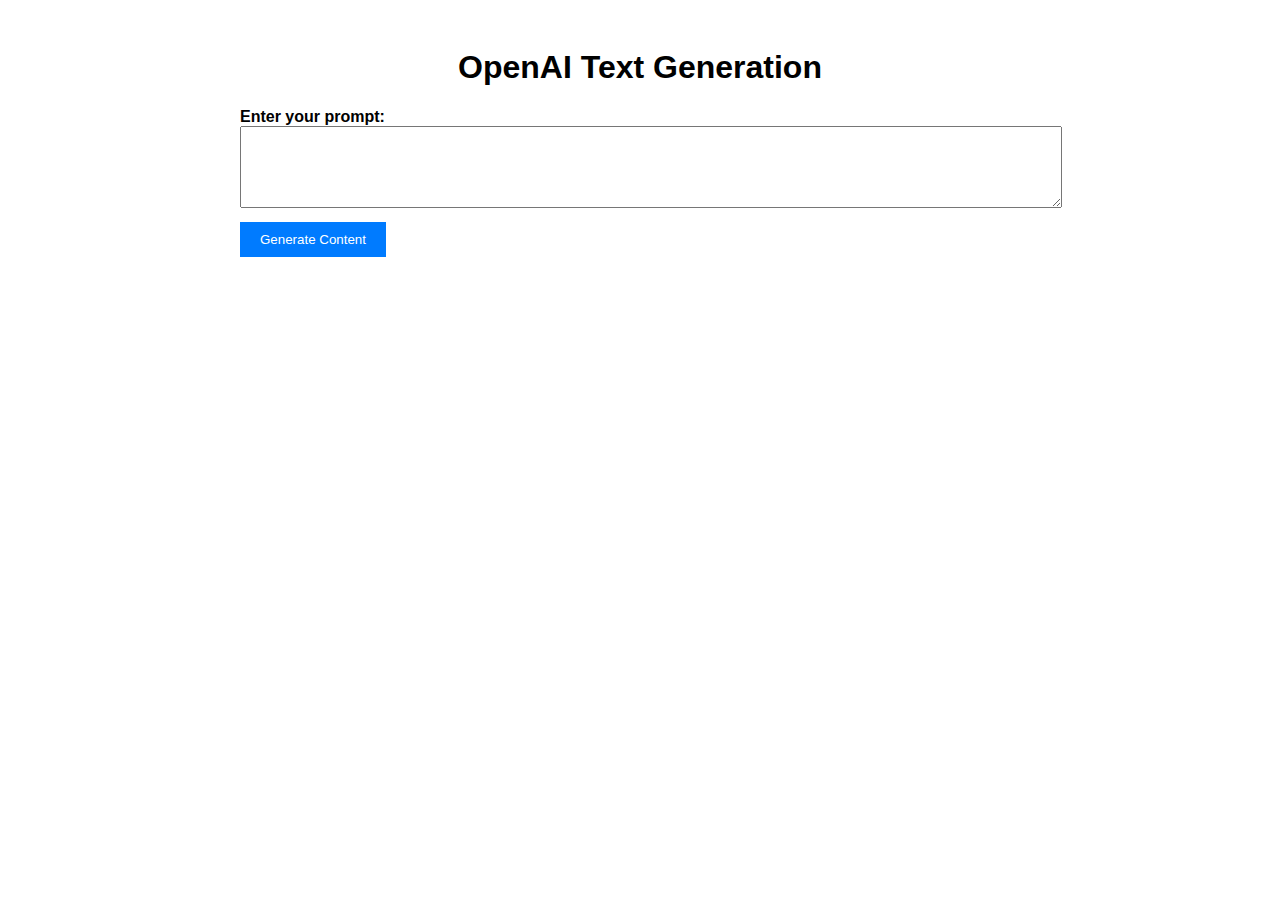
==== Blog/index.html @ 4a26ea60 "Ai text generation" ====
<!DOCTYPE html>
<html lang="en">
<head>
  <meta charset="UTF-8">
  <meta name="viewport" content="width=device-width, initial-scale=1.0">
  <title>OpenAI Text Generation</title>
  <link rel="stylesheet" href="styles.css">
</head>
<body>
  <div class="container">
    <h1>OpenAI Text Generation</h1>
    <form id="contentForm">
      <label for="prompt">Enter your prompt:</label><br>
      <textarea id="prompt" name="prompt" rows="4" cols="50"></textarea><br>
      <button type="submit">Generate Content</button>
    </form>
    <div id="outputContainer">
        <!-- Output content will be dynamically inserted here -->
      </div>
      
  </div>

  <script src="script.js"></script>
</body>
</html>
---- Blog/styles.css ----
body {
    font-family: Arial, sans-serif;
  }
  
  .container {
    max-width: 800px;
    margin: 0 auto;
    padding: 20px;
  }
  
  h1 {
    text-align: center;
  }
  
  form {
    margin-bottom: 20px;
  }
  
  label {
    font-weight: bold;
  }
  
  textarea {
    width: 100%;
    padding: 10px;
    margin-bottom: 10px;
  }
  
  button {
    padding: 10px 20px;
    background-color: #007bff;
    color: #fff;
    border: none;
    cursor: pointer;
  }
  
  button:hover {
    background-color: #0056b3;
  }
  
  #outputContainer {
    padding: 20px;
  }
  
  .paragraph {
    margin-bottom: 20px;
  }
  
  ul {
    list-style-type: disc;
  }
  
  p, li {
    margin-bottom: 10px;
  }
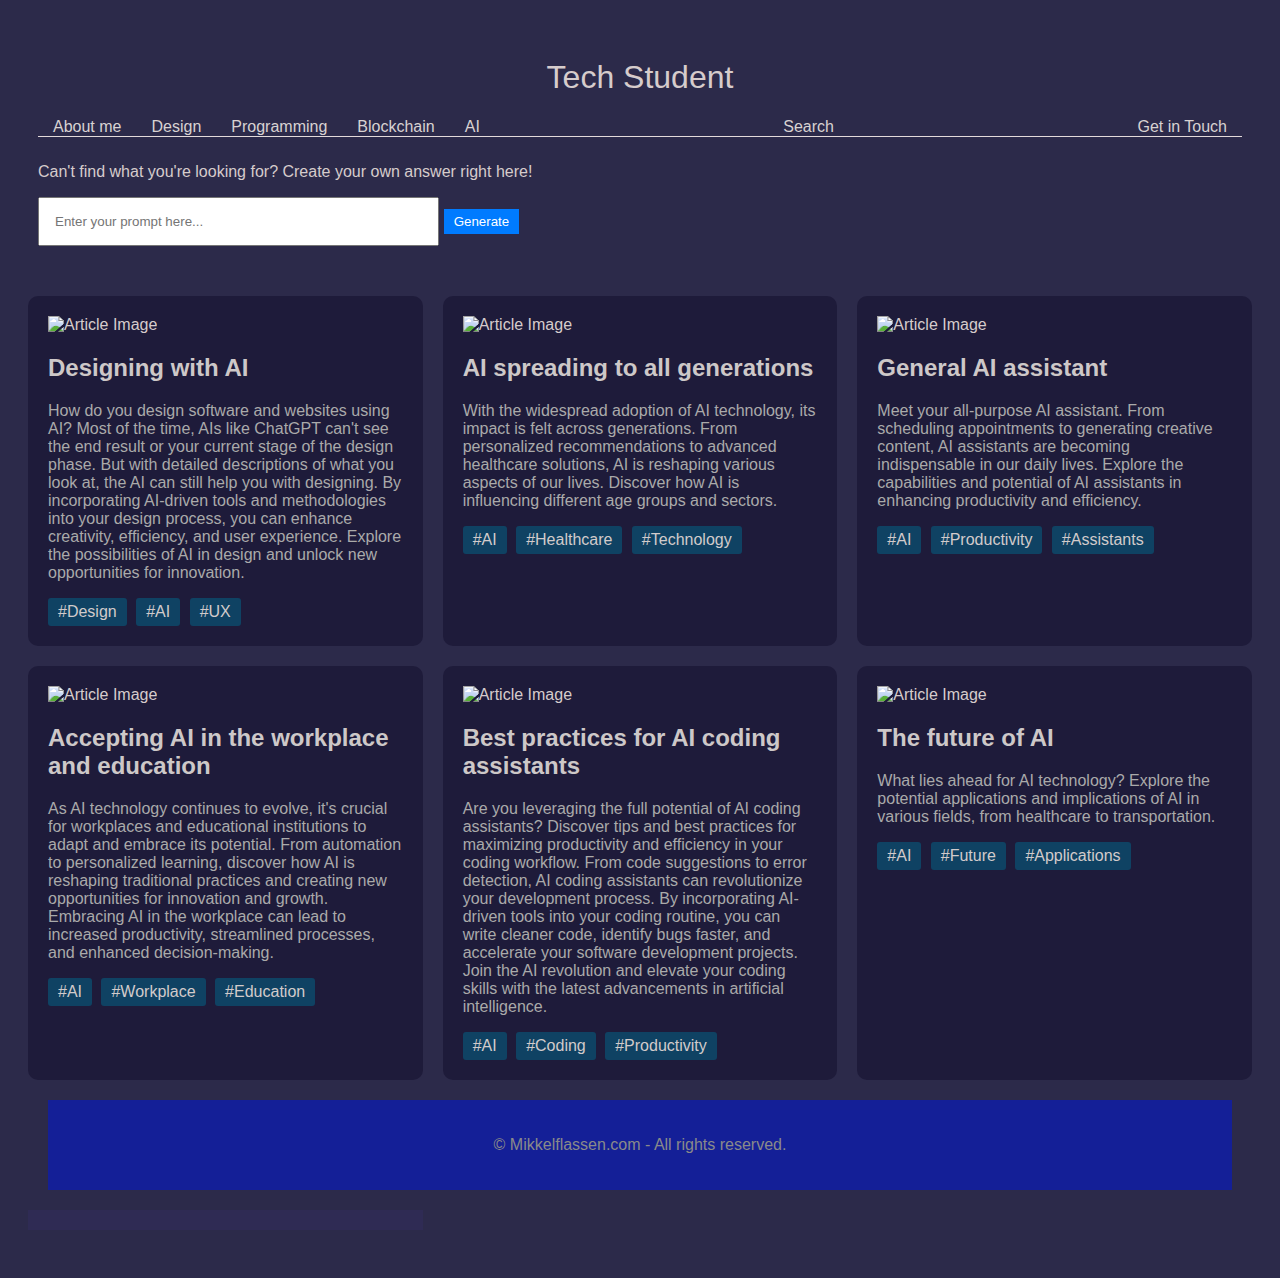
==== commit 2449ff92: "Smalled Changes ins UI and UX" ====
--- a/Blog/index.html
+++ b/Blog/index.html
@@ -3,22 +3,127 @@
 <head>
   <meta charset="UTF-8">
   <meta name="viewport" content="width=device-width, initial-scale=1.0">
-  <title>OpenAI Text Generation</title>
+  <title>Tech Student</title>
   <link rel="stylesheet" href="styles.css">
 </head>
 <body>
-  <div class="container">
-    <h1>OpenAI Text Generation</h1>
+  <header>
+    <h1 class="title">Tech Student</h1>
+    <nav>
+      <ul>
+        <li><a href="#about">About me</a></li>
+        <li><a href="#design">Design</a></li>
+        <li><a href="#programming">Programming</a></li>
+        <li><a href="#blockchain">Blockchain</a></li>
+        <li><a href="#ai">AI</a></li>
+        <li class="search"><a href="#search">Search</a></li>
+        <li class="touch"><a href="#touch">Get in Touch</a></li>
+      </ul>
+    </nav>
+  </header>
+  
+  <div class="input-container">
     <form id="contentForm">
-      <label for="prompt">Enter your prompt:</label><br>
-      <textarea id="prompt" name="prompt" rows="4" cols="50"></textarea><br>
-      <button type="submit">Generate Content</button>
+<div class="text-container">
+      <p>Can't find what you're looking for? Create your own answer right here!</p>
+</div>
+      <input type="text" id="prompt" name="prompt" placeholder="Enter your prompt here...">
+      <button type="submit">Generate</button>
     </form>
+  </div>
+
+  <div class="output-container">
     <div id="outputContainer">
-        <!-- Output content will be dynamically inserted here -->
-      </div>
-      
+      <!-- Output content will be dynamically inserted here -->
+    </div>
   </div>
+
+  <div class="static-articles-container">
+  <div class="static-article">
+    <img src="/Blog/images/Skærmbillede 2024-03-11 kl. 10.59.09.png" alt="Article Image">
+    <h2>Designing with AI</h2>
+    <p>How do you design software and websites using AI? Most of the time, AIs like ChatGPT can't see the end result or your current stage of the design phase. But with detailed descriptions of what you look at, the AI can still help you with designing. By incorporating AI-driven tools and methodologies into your design process, you can enhance creativity, efficiency, and user experience. Explore the possibilities of AI in design and unlock new opportunities for innovation.</p>
+    <div class="hashtags">
+      <span class="hashtag">#Design</span>
+      <span class="hashtag">#AI</span>
+      <span class="hashtag">#UX</span>
+    </div>
+  </div>
+
+  <div class="static-article">
+    <img src="images/ai-technology-microchip-background-digital-transformation-concept.jpg" alt="Article Image">
+    <h2>AI spreading to all generations</h2>
+    <p>With the widespread adoption of AI technology, its impact is felt across generations. From personalized recommendations to advanced healthcare solutions, AI is reshaping various aspects of our lives. Discover how AI is influencing different age groups and sectors.</p>
+    <div class="hashtags">
+      <span class="hashtag">#AI</span>
+      <span class="hashtag">#Healthcare</span>
+      <span class="hashtag">#Technology</span>
+    </div>
+  </div>
+
+  <div class="static-article">
+    <img src="images/people-generating-images-using-artificial-intelligence-laptop.jpg" alt="Article Image">
+    <h2>General AI assistant</h2>
+    <p>Meet your all-purpose AI assistant. From scheduling appointments to generating creative content, AI assistants are becoming indispensable in our daily lives. Explore the capabilities and potential of AI assistants in enhancing productivity and efficiency.</p>
+    <div class="hashtags">
+      <span class="hashtag">#AI</span>
+      <span class="hashtag">#Productivity</span>
+      <span class="hashtag">#Assistants</span>
+    </div>
+  </div>
+
+  <div class="static-article">
+    <img src="/Blog/images/robot-handshake-human-background-futuristic-digital-age.jpg" alt="Article Image">
+    <h2>Accepting AI in the workplace and education</h2>
+    <p>As AI technology continues to evolve, it's crucial for workplaces and educational institutions to adapt and embrace its potential. From automation to personalized learning, discover how AI is reshaping traditional practices and creating new opportunities for innovation and growth. Embracing AI in the workplace can lead to increased productivity, streamlined processes, and enhanced decision-making.</p>
+    <div class="hashtags">
+      <span class="hashtag">#AI</span>
+      <span class="hashtag">#Workplace</span>
+      <span class="hashtag">#Education</span>
+    </div> 
+  </div>
+
+  <div class="static-article">
+    <img src="/Blog/images/Skærmbillede 2024-03-11 kl. 10.59.45.png" alt="Article Image">
+    <h2>Best practices for AI coding assistants</h2>
+    <p>Are you leveraging the full potential of AI coding assistants? Discover tips and best practices for maximizing productivity and efficiency in your coding workflow. From code suggestions to error detection, AI coding assistants can revolutionize your development process. By incorporating AI-driven tools into your coding routine, you can write cleaner code, identify bugs faster, and accelerate your software development projects. Join the AI revolution and elevate your coding skills with the latest advancements in artificial intelligence.</p>
+    <div class="hashtags">
+      <span class="hashtag">#AI</span>
+      <span class="hashtag">#Coding</span>
+      <span class="hashtag">#Productivity</span>
+    </div>
+  </div>
+
+  <div class="static-article">
+    <img src="/Blog/images/Ai,image.jpg" alt="Article Image">
+    <h2>The future of AI</h2>
+    <p>What lies ahead for AI technology? Explore the potential applications and implications of AI in various fields, from healthcare to transportation.</p>
+    <div class="hashtags">
+      <span class="hashtag">#AI</span>
+      <span class="hashtag">#Future</span>
+      <span class="hashtag">#Applications</span>
+    </div>
+  </div>
+</div>
+
+  
+  
+  
+  
+
+
+  
+<footer>
+  <div class="footer">
+    <p>&copy; Mikkelflassen.com - All rights reserved.</p>
+  </div>
+</footer>
+
+<div class="generated-articles-container">
+  <!-- Dynamically generated articles will be inserted here -->
+  <div class="generated-article"></div>
+</div>
+
 
   <script src="script.js"></script>
 </body>
--- a/Blog/styles.css
+++ b/Blog/styles.css
@@ -1,56 +1,160 @@
 body {
-    font-family: Arial, sans-serif;
-  }
-  
-  .container {
-    max-width: 800px;
-    margin: 0 auto;
-    padding: 20px;
-  }
-  
-  h1 {
-    text-align: center;
-  }
-  
-  form {
-    margin-bottom: 20px;
-  }
-  
-  label {
-    font-weight: bold;
-  }
-  
-  textarea {
-    width: 100%;
-    padding: 10px;
-    margin-bottom: 10px;
-  }
-  
-  button {
-    padding: 10px 20px;
-    background-color: #007bff;
-    color: #fff;
-    border: none;
-    cursor: pointer;
-  }
-  
-  button:hover {
-    background-color: #0056b3;
-  }
-  
-  #outputContainer {
-    padding: 20px;
-  }
-  
-  .paragraph {
-    margin-bottom: 20px;
-  }
-  
-  ul {
-    list-style-type: disc;
-  }
-  
-  p, li {
-    margin-bottom: 10px;
-  }
-  +  font-family: 'Oswald', sans-serif;
+  background-color: #2C2A4A;
+  color: #d6cccc;
+  font-weight: 300;
+  padding: 20px;
+}
+
+.container {
+  max-width: 800px;
+  margin: 0 auto;
+}
+
+h1.title {
+  text-align: center;
+  font-weight: 400;
+}
+
+header {
+  padding: 10px;
+}
+/* Nav */
+nav {
+  border-bottom: 1px solid #e3dada; /* White line under nav */
+}
+nav ul {
+  list-style-type: none;
+  margin: 0;
+  padding: 0;
+  display: flex;
+  justify-content: space-between;
+}
+
+nav ul li {
+  display: inline;
+}
+
+nav ul li a {
+  color: rgb(216, 210, 210);
+  text-decoration: none;
+  padding: 10px 15px; /* Adjusted padding */
+  font-weight: 300; /* Slimmer font weight for nav links */
+}
+nav ul li a:hover {
+  background-color: #524F73; /* Darker shade on hover */
+}
+
+
+.touch {
+  margin-left: auto; /* Push touch to the right */
+}
+
+.search {
+  margin-left: auto; /* Remove margin-right */
+}
+
+.text-container{
+  margin-left:10px;
+}
+
+input[type="text"] {
+  width: 30%;
+  padding: 15px;
+  margin-bottom: 10px;
+  margin-left :10px;
+
+}
+
+button {
+  padding: 5px 10px;
+  background-color: #007bff;
+  color: #fff;
+  border: none;
+  cursor: pointer;
+  font-weight: 300;
+}
+
+button:hover {
+  background-color: #0056b3;
+}
+
+#outputContainer {
+  padding: 20px;
+}
+
+.static-articles-container {
+  display: grid;
+  grid-template-columns: repeat(3, 1fr); /* Three equal columns */
+  grid-gap: 20px; /* Spacing between articles */
+}
+
+.static-article {
+  background-color: #1E1B3A; /* Darker shade for article background */
+  padding: 20px;
+  border-radius: 10px;
+}
+
+.static-article img {
+  max-width: 100%;
+  height: auto;
+}
+
+.static-article h2 {
+  color: #cdc8c8;
+}
+
+.static-article p {
+  color: #aaa;
+}
+
+.static-article .hashtags {
+  margin-top: 10px;
+}
+
+.hashtag {
+  display: inline-block;
+  padding: 5px 10px;
+  margin-right: 5px;
+  background-color: #0f4263;
+  color: #d2cbcb;
+  border-radius: 3px;
+}
+
+.footer {
+  background-color: #141f97; /* Brown background */
+  color: #8a8a8a; /* Text color */
+  text-align: center;
+  padding: 20px 0;
+  margin :20px;
+}
+
+.footer a:hover {
+  text-decoration: underline; /* Add underline on hover */
+}
+
+.generated-articles-container {
+  display: grid;
+  grid-template-columns: repeat(3, 1fr); /* Three equal columns */
+  grid-gap: 20px; /* Spacing between articles */
+}
+
+/* generated articles*/
+
+.generated-article {
+  background-color: #2f2b54; /* Change background color */
+  border: 0px solid #5e5d5d; /* Add border */
+  color:#6a6a6a ;
+  padding: 10px; /* Add padding */
+  margin-bottom: 20px; /* Add margin */
+  /* Add any other specific styling for the generated articles */
+}
+
+
+.article-title {
+  /* Add your desired styling properties */
+  font-size: 24px;
+  font-weight: bold;
+  color: #8388c2; /* Example color */
+  /* Add more styles as needed */
+}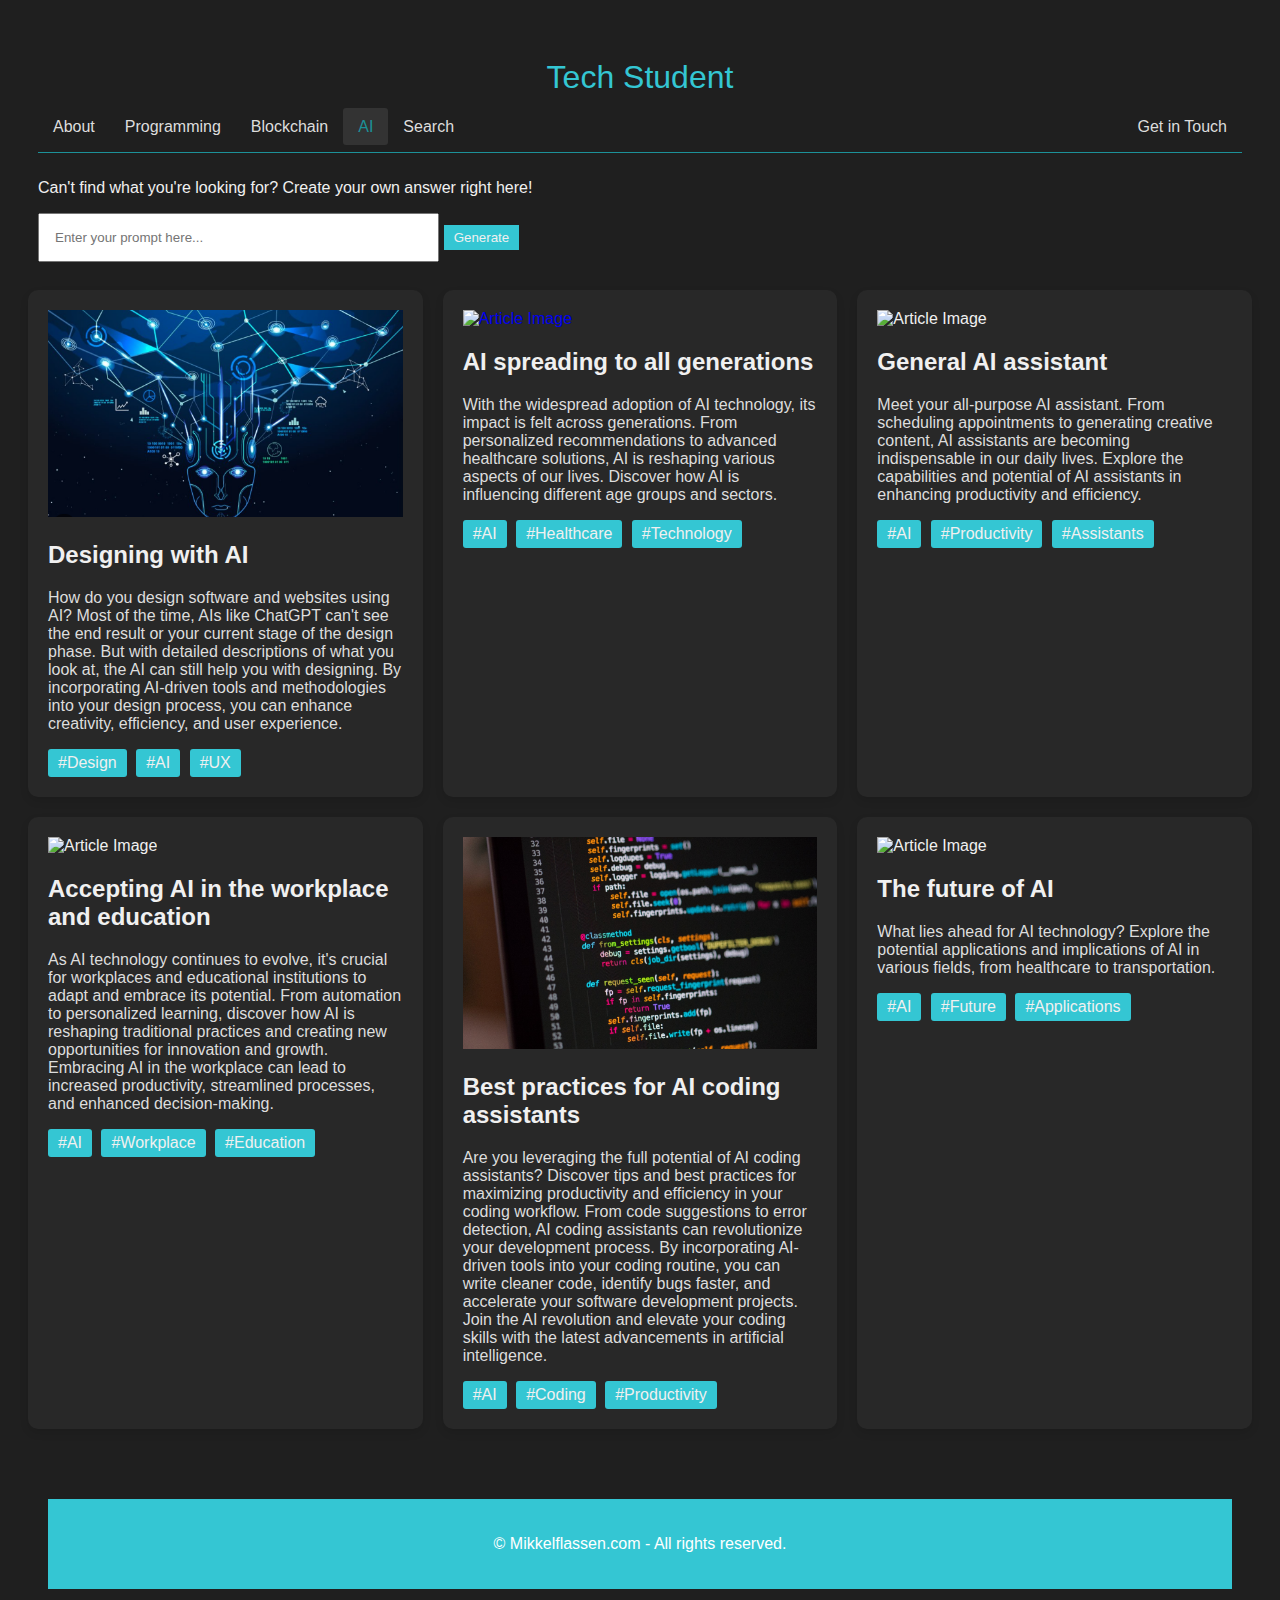
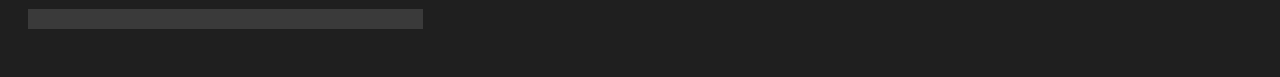
==== commit 6ba56b91: "Page 2 & 3 created, design created" ====
--- a/Blog/index.html
+++ b/Blog/index.html
@@ -11,12 +11,11 @@
     <h1 class="title">Tech Student</h1>
     <nav>
       <ul>
-        <li><a href="#about">About me</a></li>
-        <li><a href="#design">Design</a></li>
-        <li><a href="#programming">Programming</a></li>
+        <li><a href="#about">About</a></li>
+        <li><a href="Programming.html">Programming</a></li>
         <li><a href="#blockchain">Blockchain</a></li>
-        <li><a href="#ai">AI</a></li>
-        <li class="search"><a href="#search">Search</a></li>
+        <li class="active"><a href="AI.html">AI</a></li>
+        <li><a href="#search">Search</a></li>
         <li class="touch"><a href="#touch">Get in Touch</a></li>
       </ul>
     </nav>
@@ -32,36 +31,40 @@
     </form>
   </div>
 
-  <div class="output-container">
-    <div id="outputContainer">
+  <output 
+     id="outputContainer">
       <!-- Output content will be dynamically inserted here -->
-    </div>
-  </div>
+  </output>
 
-  <div class="static-articles-container">
-  <div class="static-article">
-    <img src="/Blog/images/Skærmbillede 2024-03-11 kl. 10.59.09.png" alt="Article Image">
+  <segment class="static-articles-container">
+  <article class="static-article">
+    <img src="images/Ai-Face-Mind-Map.png" alt="Article Image">
     <h2>Designing with AI</h2>
-    <p>How do you design software and websites using AI? Most of the time, AIs like ChatGPT can't see the end result or your current stage of the design phase. But with detailed descriptions of what you look at, the AI can still help you with designing. By incorporating AI-driven tools and methodologies into your design process, you can enhance creativity, efficiency, and user experience. Explore the possibilities of AI in design and unlock new opportunities for innovation.</p>
+    <p>How do you design software and websites using AI? Most of the time, AIs like ChatGPT can't see the end result or your current stage of the design phase. But with detailed descriptions of what you look at, the AI can still help you with designing. By incorporating AI-driven tools and methodologies into your design process, you can enhance creativity, efficiency, and user experience.</p>
     <div class="hashtags">
       <span class="hashtag">#Design</span>
       <span class="hashtag">#AI</span>
       <span class="hashtag">#UX</span>
     </div>
-  </div>
+  </article>
+  
+  <article class="static-article"> 
+    <a href="AI.html" class="article-link">
+      <img src="images/ai-technology-microchip-background-digital-transformation-concept.jpg" alt="Article Image">
+      <div class="article-content">
+        <h2>AI spreading to all generations</h2>
+        <p>With the widespread adoption of AI technology, its impact is felt across generations. From personalized recommendations to advanced healthcare solutions, AI is reshaping various aspects of our lives. Discover how AI is influencing different age groups and sectors.</p>
+        <div class="hashtags">
+          <span class="hashtag">#AI</span>
+          <span class="hashtag">#Healthcare</span>
+          <span class="hashtag">#Technology</span>
+        </div>
+      </div>
+    </a>
+  </article>
 
-  <div class="static-article">
-    <img src="images/ai-technology-microchip-background-digital-transformation-concept.jpg" alt="Article Image">
-    <h2>AI spreading to all generations</h2>
-    <p>With the widespread adoption of AI technology, its impact is felt across generations. From personalized recommendations to advanced healthcare solutions, AI is reshaping various aspects of our lives. Discover how AI is influencing different age groups and sectors.</p>
-    <div class="hashtags">
-      <span class="hashtag">#AI</span>
-      <span class="hashtag">#Healthcare</span>
-      <span class="hashtag">#Technology</span>
-    </div>
-  </div>
 
-  <div class="static-article">
+  <article class="static-article">
     <img src="images/people-generating-images-using-artificial-intelligence-laptop.jpg" alt="Article Image">
     <h2>General AI assistant</h2>
     <p>Meet your all-purpose AI assistant. From scheduling appointments to generating creative content, AI assistants are becoming indispensable in our daily lives. Explore the capabilities and potential of AI assistants in enhancing productivity and efficiency.</p>
@@ -70,9 +73,9 @@
       <span class="hashtag">#Productivity</span>
       <span class="hashtag">#Assistants</span>
     </div>
-  </div>
+  </article>
 
-  <div class="static-article">
+  <article class="static-article">
     <img src="/Blog/images/robot-handshake-human-background-futuristic-digital-age.jpg" alt="Article Image">
     <h2>Accepting AI in the workplace and education</h2>
     <p>As AI technology continues to evolve, it's crucial for workplaces and educational institutions to adapt and embrace its potential. From automation to personalized learning, discover how AI is reshaping traditional practices and creating new opportunities for innovation and growth. Embracing AI in the workplace can lead to increased productivity, streamlined processes, and enhanced decision-making.</p>
@@ -81,10 +84,10 @@
       <span class="hashtag">#Workplace</span>
       <span class="hashtag">#Education</span>
     </div> 
-  </div>
+  </article>
 
-  <div class="static-article">
-    <img src="/Blog/images/Skærmbillede 2024-03-11 kl. 10.59.45.png" alt="Article Image">
+  <article class="static-article">
+    <img src="/Blog/images/coding.png" alt="Article Image">
     <h2>Best practices for AI coding assistants</h2>
     <p>Are you leveraging the full potential of AI coding assistants? Discover tips and best practices for maximizing productivity and efficiency in your coding workflow. From code suggestions to error detection, AI coding assistants can revolutionize your development process. By incorporating AI-driven tools into your coding routine, you can write cleaner code, identify bugs faster, and accelerate your software development projects. Join the AI revolution and elevate your coding skills with the latest advancements in artificial intelligence.</p>
     <div class="hashtags">
@@ -92,9 +95,9 @@
       <span class="hashtag">#Coding</span>
       <span class="hashtag">#Productivity</span>
     </div>
-  </div>
+  </article>
 
-  <div class="static-article">
+  <article class="static-article">
     <img src="/Blog/images/Ai,image.jpg" alt="Article Image">
     <h2>The future of AI</h2>
     <p>What lies ahead for AI technology? Explore the potential applications and implications of AI in various fields, from healthcare to transportation.</p>
@@ -103,8 +106,8 @@
       <span class="hashtag">#Future</span>
       <span class="hashtag">#Applications</span>
     </div>
-  </div>
-</div>
+  </article>
+</segment>
 
   
   
--- a/Blog/styles.css
+++ b/Blog/styles.css
@@ -1,7 +1,7 @@
 body {
   font-family: 'Oswald', sans-serif;
-  background-color: #2C2A4A;
-  color: #d6cccc;
+  background-color: #1f1f1f; /* Dark background */
+  color: #f0f0f0; /* Less bright white text color */
   font-weight: 300;
   padding: 20px;
 }
@@ -14,18 +14,22 @@
 h1.title {
   text-align: center;
   font-weight: 400;
+  color: #34c6d3; /* Light blue title color */
 }
 
 header {
   padding: 10px;
 }
+
 /* Nav */
 nav {
-  border-bottom: 1px solid #e3dada; /* White line under nav */
-}
+  border-bottom: 1px solid #1c9198; /* Dark gray line under nav */
+
+}
+
 nav ul {
   list-style-type: none;
-  margin: 0;
+  margin: 10;
   padding: 0;
   display: flex;
   justify-content: space-between;
@@ -36,63 +40,136 @@
 }
 
 nav ul li a {
-  color: rgb(216, 210, 210);
+  color: #dddddd; /* Light gray nav link color */
   text-decoration: none;
-  padding: 10px 15px; /* Adjusted padding */
-  font-weight: 300; /* Slimmer font weight for nav links */
+  padding: 10px 15px;
+  font-weight: 300;
 }
 nav ul li a:hover {
-  background-color: #524F73; /* Darker shade on hover */
-}
-
+  background-color: #333333; /* Dark gray shade on hover */
+  border-radius: 3px; /* Add rounded corners */
+}
+
+nav ul li.active a {
+  color: #1c9198; /* Change the text color */
+  background-color: #333333; /* Change the background color */
+  border-radius: 3px; /* Add rounded corners */
+}
 
 .touch {
-  margin-left: auto; /* Push touch to the right */
+  margin-left: auto;
 }
 
 .search {
-  margin-left: auto; /* Remove margin-right */
-}
-
-.text-container{
-  margin-left:10px;
+  margin-left: auto;
+}
+
+.text-container {
+  margin-left: 10px;
 }
 
 input[type="text"] {
   width: 30%;
   padding: 15px;
   margin-bottom: 10px;
-  margin-left :10px;
-
+  margin-left: 10px;
 }
 
 button {
   padding: 5px 10px;
-  background-color: #007bff;
-  color: #fff;
+  background-color: #34c6d3; /* Light blue button */
+  color: #f0f0f0; /* Less bright white button text color */
   border: none;
   cursor: pointer;
   font-weight: 300;
 }
-
 button:hover {
-  background-color: #0056b3;
+  background-color: #1c9198; /* Darker blue shade on hover */
 }
 
 #outputContainer {
   padding: 20px;
 }
 
+.bigArticle {
+  text-align: center;
+}
+
+.bigArticle img {
+  width: 100%;
+  max-height: 180px;
+  object-fit: cover;
+  margin-top: 20px;
+  box-shadow: 0 8px 16px rgba(0, 0, 0, 0.2);
+}
+
+
+/* Style for the main article text */
+.bigArticle-text {
+  font-family: 'Oswald', sans-serif;
+  font-size: 16px;
+  line-height: 1.6;
+  color: #f0f0f0; /* Less bright white text color */
+  margin-top: 20px;
+  max-width: 700px; /* Adjust the maximum width as per your preference */
+  margin: 0 auto; /* Center the container horizontally */
+}
+
+/* Style for headings */
+.bigArticle-text h2 {
+  font-size: 20px;
+  font-weight: bold;
+  margin-bottom: 15px;
+  color: #34c6d3; /* Light blue heading color */
+
+}
+
+.bigArticle-text h3 {
+  font-size: 18px;
+  font-weight: bold;
+  margin-bottom: 10px;
+  color: #f0f0f0; /* Light blue heading color */
+}
+
+/* Style for paragraphs */
+.bigArticle-text p {
+  margin-bottom: 15px;
+}
+
+/* Style for lists */
+.bigArticle-text ul,
+.bigArticle-text ol {
+  margin-bottom: 15px;
+}
+
+.bigArticle-text ul li,
+.bigArticle-text ol li {
+  margin-bottom: 5px;
+}
+
+/* Style for links */
+.bigArticle-text a {
+  color: #34c6d3; /* Light blue link color */
+}
+
+.bigArticle-text a:hover {
+  text-decoration: underline; /* Underline links on hover */
+}
+
 .static-articles-container {
   display: grid;
-  grid-template-columns: repeat(3, 1fr); /* Three equal columns */
-  grid-gap: 20px; /* Spacing between articles */
+  grid-template-columns: repeat(3, 1fr);
+  grid-gap: 20px;
 }
 
 .static-article {
-  background-color: #1E1B3A; /* Darker shade for article background */
+  background-color: #282828; /* Dark gray article background */
   padding: 20px;
   border-radius: 10px;
+  box-shadow: 0 4px 8px rgba(0, 0, 0, 0.1);
+}
+.article-link {
+  text-decoration: none;
 }
 
 .static-article img {
@@ -101,11 +178,11 @@
 }
 
 .static-article h2 {
-  color: #cdc8c8;
+  color: #f0f0f0; /* Less bright white heading color */
 }
 
 .static-article p {
-  color: #aaa;
+  color: #dddddd; /* Light gray paragraph text color */
 }
 
 .static-article .hashtags {
@@ -116,45 +193,61 @@
   display: inline-block;
   padding: 5px 10px;
   margin-right: 5px;
-  background-color: #0f4263;
-  color: #d2cbcb;
+  background-color: #34c6d3; /* Light blue hashtag background */
+  color: #f0f0f0; /* Less bright white hashtag text color */
   border-radius: 3px;
-}
-
-.footer {
-  background-color: #141f97; /* Brown background */
-  color: #8a8a8a; /* Text color */
-  text-align: center;
-  padding: 20px 0;
-  margin :20px;
-}
-
-.footer a:hover {
-  text-decoration: underline; /* Add underline on hover */
 }
 
 .generated-articles-container {
   display: grid;
-  grid-template-columns: repeat(3, 1fr); /* Three equal columns */
-  grid-gap: 20px; /* Spacing between articles */
-}
-
-/* generated articles*/
+  grid-template-columns: repeat(3, 1fr);
+  grid-gap: 20px;
+}
+
+/* Generated articles */
+
+/* Generated articles */
 
 .generated-article {
-  background-color: #2f2b54; /* Change background color */
-  border: 0px solid #5e5d5d; /* Add border */
-  color:#6a6a6a ;
-  padding: 10px; /* Add padding */
-  margin-bottom: 20px; /* Add margin */
-  /* Add any other specific styling for the generated articles */
-}
-
+  background-color: #3a3a3a; /* Darker gray background */
+  border: 0px solid #5e5d5d;
+  color: #aaaaaa; /* Light gray text color */
+  padding: 10px;
+  margin-bottom: 20px;
+}
 
 .article-title {
-  /* Add your desired styling properties */
   font-size: 24px;
   font-weight: bold;
-  color: #8388c2; /* Example color */
-  /* Add more styles as needed */
+  color: #34c6d3; /* Light blue title color */
+}
+
+.video-container {
+  margin-top: 40px;
+  text-align: center;
+}
+
+.video-container video {
+  width: 100%;
+  max-width: 800px;
+  border-radius: 10px;
+  box-shadow: 0 4px 8px rgba(0, 0, 0, 0.1);
+}
+
+
+.video-container video:hover {
+  box-shadow: 0 8px 16px rgba(0, 0, 0, 0.2);
+}
+
+.footer {
+  background-color: #34c6d3; /* Blue footer background */
+  color: #ffffff; /* White footer text color */
+  text-align: center;
+  padding: 20px 0;
+  margin: 20px;
+  margin-top: 70px;
+}
+
+.footer a:hover {
+  text-decoration: underline;
 }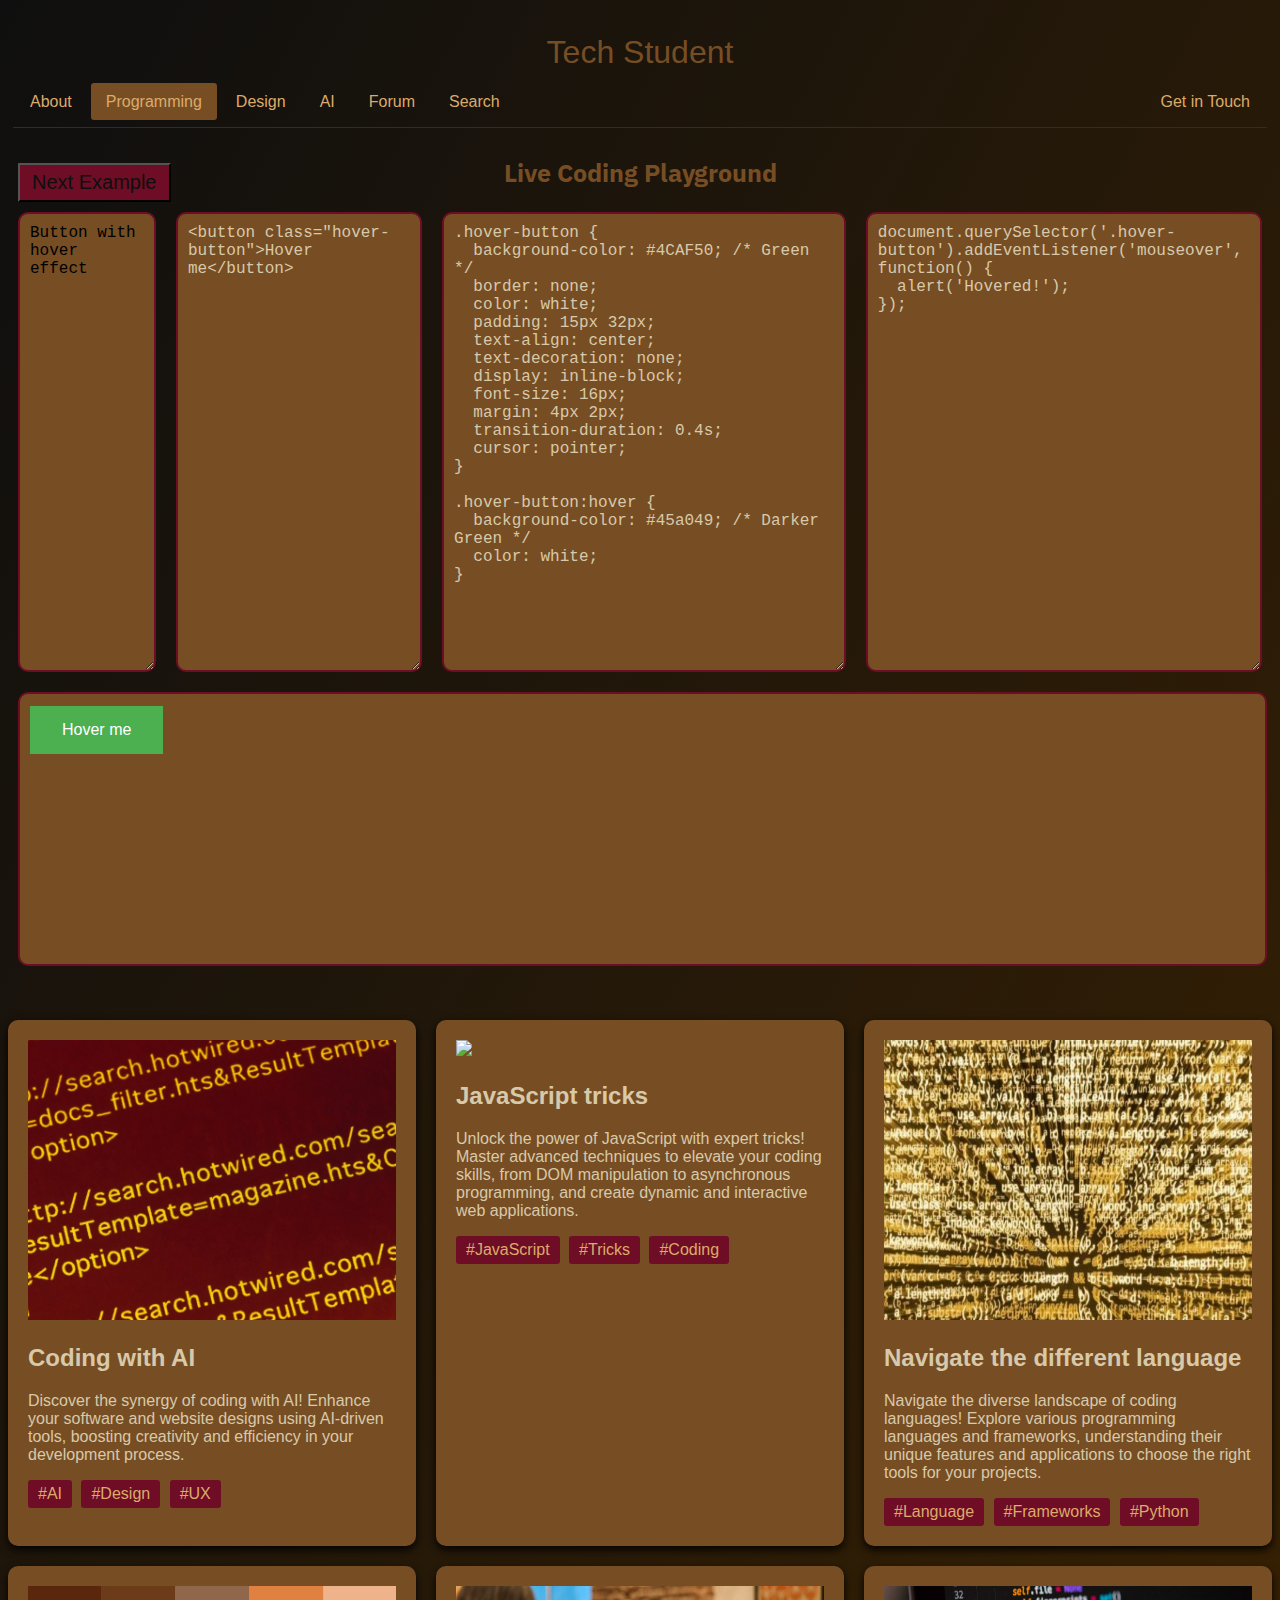
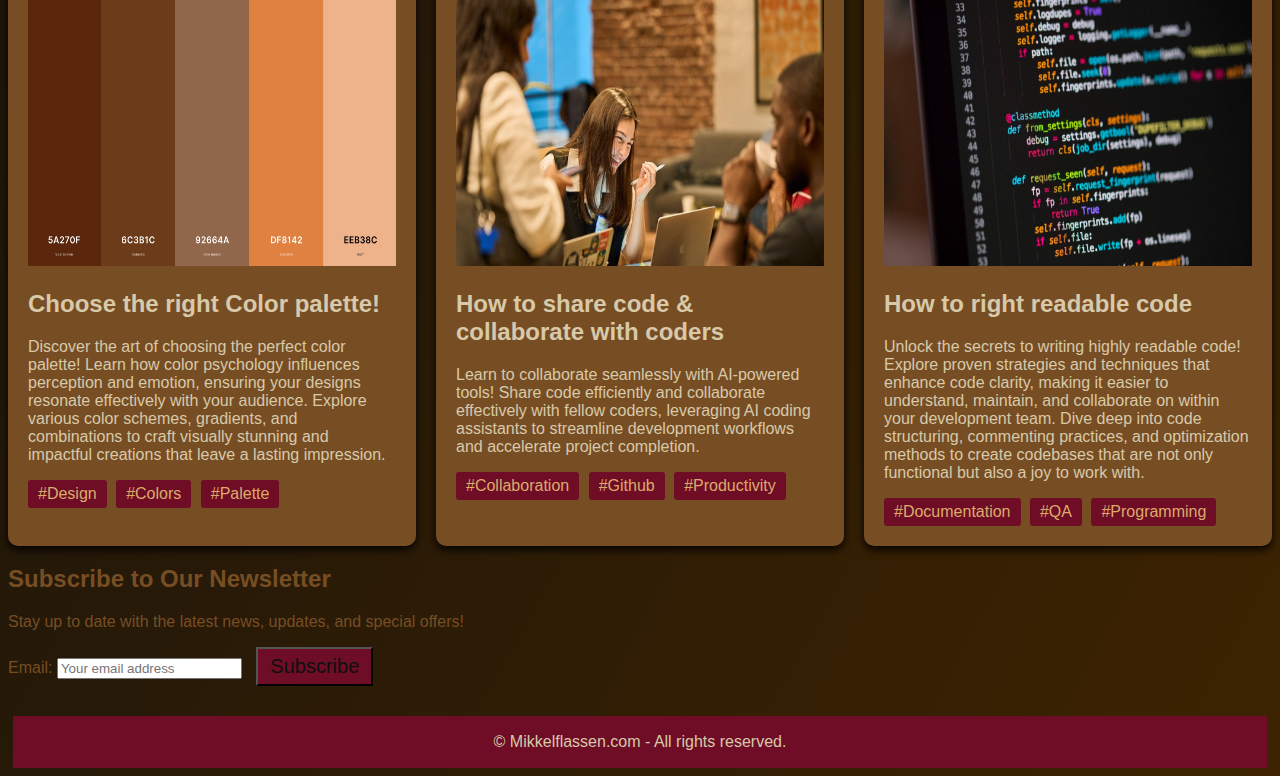
==== commit ea4d16c2: "finish" ====
--- a/Blog/index.html
+++ b/Blog/index.html
@@ -1,133 +1,209 @@
 <!DOCTYPE html>
-<html lang="en">
-<head>
-  <meta charset="UTF-8">
-  <meta name="viewport" content="width=device-width, initial-scale=1.0">
-  <title>Tech Student</title>
-  <link rel="stylesheet" href="styles.css">
-</head>
-<body>
-  <header>
-    <h1 class="title">Tech Student</h1>
-    <nav>
-      <ul>
-        <li><a href="#about">About</a></li>
-        <li><a href="Programming.html">Programming</a></li>
-        <li><a href="#blockchain">Blockchain</a></li>
-        <li class="active"><a href="AI.html">AI</a></li>
-        <li><a href="#search">Search</a></li>
-        <li class="touch"><a href="#touch">Get in Touch</a></li>
-      </ul>
-    </nav>
-  </header>
-  
-  <div class="input-container">
-    <form id="contentForm">
-<div class="text-container">
-      <p>Can't find what you're looking for? Create your own answer right here!</p>
-</div>
-      <input type="text" id="prompt" name="prompt" placeholder="Enter your prompt here...">
-      <button type="submit">Generate</button>
+<html>
+  <head>
+    <title>Live Coding Playground</title>
+    <meta name="viewport" content="width=device-width, initial-scale=1" />
+    <link rel="stylesheet" href="/Blog/style.css" />
+    <link
+      href="https://fonts.googleapis.com/css2?family=IBM+Plex+Sans:wght@500&display=swap"
+      rel="stylesheet"
+    />
+    <!-- Need prism CSS for highlight code -->
+    <link rel="stylesheet" href="./prism/css/prism-tomorrow.css" />
+    <link rel="stylesheet" href="./prism/css/prism-live.css" />
+    <!-- Include Prism.js for syntax highlighting -->
+    <script src="https://cdnjs.cloudflare.com/ajax/libs/prism/1.25.0/prism.min.js"></script>
+  </head>
+  <body>
+    <header>
+      <h1 class="title">Tech Student</h1>
+      <nav>
+        <ul>
+          <li><a href="#about">About</a></li>
+          <li class="active"><a href="index.html">Programming</a></li>
+          <li><a href="#design">Design</a></li>
+          <li><a href="AI.html">AI</a></li>
+          <li><a href="#Forum">Forum</a></li>
+          <li><a href="#search">Search</a></li>
+          <li class="touch"><a href="#touch">Get in Touch</a></li>
+        </ul>
+      </nav>
+    </header>
+
+    <segment id="coding_playground_outer">
+      <header id="playground_header">
+        <h1>Live Coding Playground</h1>
+      </header>
+      <wrap class="page-wrap twilight">
+        <button id="next-example">Next Example</button>
+        <box class="boxes">
+          <div id="coding_area">
+            <textarea
+              id="notes"
+              placeholder="Description"
+              class="prism-live language"
+            ></textarea>
+            <textarea
+              id="html"
+              placeholder="HTML"
+              class="prism-live language-html"
+            ></textarea>
+            <textarea
+              id="css"
+              placeholder="CSS"
+              class="prism-live language-css"
+            ></textarea>
+            <textarea
+              id="js"
+              placeholder="JavaScript"
+              class="prism-live language-javascript"
+            ></textarea>
+          </div>
+          <output id="code_output">
+            <iframe id="code"></iframe>
+          </output>
+        </box>
+      </wrap>
+    </segment>
+
+    <!-- Articles -->
+
+    <segment class="static-articles-container">
+      <article class="static-article">
+        <a href="prog-article.html" class="article-link">
+          <img
+            src="/Blog/images/BrownCoding.png"
+            alt="Article Image"
+            class="cropped-image"
+          />
+          <h2>Coding with AI</h2>
+          <p>
+            Discover the synergy of coding with AI! Enhance your software and
+            website designs using AI-driven tools, boosting creativity and
+            efficiency in your development process.
+          </p>
+          <div class="hashtags">
+            <span class="hashtag">#AI</span>
+            <span class="hashtag">#Design</span>
+            <span class="hashtag">#UX</span>
+          </div>
+        </a>
+      </article>
+
+      <article class="static-article">
+        <img src="/Blog/images/CoffeCoding.png" alt="Article Image" />
+        <article class="article-content">
+          <h2>JavaScript tricks</h2>
+          <p>
+            Unlock the power of JavaScript with expert tricks! Master advanced
+            techniques to elevate your coding skills, from DOM manipulation to
+            asynchronous programming, and create dynamic and interactive web
+            applications.
+          </p>
+          <div class="hashtags">
+            <span class="hashtag">#JavaScript</span>
+            <span class="hashtag">#Tricks</span>
+            <span class="hashtag">#Coding</span>
+          </div>
+        </article>
+      </article>
+
+      <article class="static-article">
+        <img src="/Blog/images/GoldCode.png" alt="Article Image" />
+        <h2>Navigate the different language</h2>
+        <p>
+          Navigate the diverse landscape of coding languages! Explore various
+          programming languages and frameworks, understanding their unique
+          features and applications to choose the right tools for your projects.
+        </p>
+        <div class="hashtags">
+          <span class="hashtag">#Language</span>
+          <span class="hashtag">#Frameworks</span>
+          <span class="hashtag">#Python</span>
+        </div>
+      </article>
+
+      <article class="static-article">
+        <img src="/Blog/images/Colorpalette.png" alt="Article Image" />
+        <h2>Choose the right Color palette!</h2>
+        <p>
+          Discover the art of choosing the perfect color palette! Learn how
+          color psychology influences perception and emotion, ensuring your
+          designs resonate effectively with your audience. Explore various color
+          schemes, gradients, and combinations to craft visually stunning and
+          impactful creations that leave a lasting impression.
+        </p>
+        <div class="hashtags">
+          <span class="hashtag">#Design</span>
+          <span class="hashtag">#Colors</span>
+          <span class="hashtag">#Palette</span>
+        </div>
+      </article>
+
+      <article class="static-article">
+        <img src="/Blog/images/colaburating.png" alt="Article Image" />
+        <h2>
+          How to share code & <br />
+          collaborate with coders
+        </h2>
+        <p>
+          Learn to collaborate seamlessly with AI-powered tools! Share code
+          efficiently and collaborate effectively with fellow coders, leveraging
+          AI coding assistants to streamline development workflows and
+          accelerate project completion.
+        </p>
+        <div class="hashtags">
+          <span class="hashtag">#Collaboration</span>
+          <span class="hashtag">#Github</span>
+          <span class="hashtag">#Productivity</span>
+        </div>
+      </article>
+
+      <article class="static-article">
+        <img src="/Blog/images/coding.png" alt="Article Image" />
+        <h2>How to right readable code</h2>
+        <p>
+          Unlock the secrets to writing highly readable code! Explore proven
+          strategies and techniques that enhance code clarity, making it easier
+          to understand, maintain, and collaborate on within your development
+          team. Dive deep into code structuring, commenting practices, and
+          optimization methods to create codebases that are not only functional
+          but also a joy to work with.
+        </p>
+        <div class="hashtags">
+          <span class="hashtag">#Documentation</span>
+          <span class="hashtag">#QA</span>
+          <span class="hashtag">#Programming</span>
+        </div>
+      </article>
+    </segment>
+
+    <form id="subscribe-form">
+      <h2>Subscribe to Our Newsletter</h2>
+      <p>Stay up to date with the latest news, updates, and special offers!</p>
+      <label for="email">Email:</label>
+      <input
+        type="email"
+        id="email"
+        name="email"
+        placeholder="Your email address"
+      />
+      <button type="button" id="subscribe-button">Subscribe</button>
     </form>
-  </div>
-
-  <output 
-     id="outputContainer">
-      <!-- Output content will be dynamically inserted here -->
-  </output>
-
-  <segment class="static-articles-container">
-  <article class="static-article">
-    <img src="images/Ai-Face-Mind-Map.png" alt="Article Image">
-    <h2>Designing with AI</h2>
-    <p>How do you design software and websites using AI? Most of the time, AIs like ChatGPT can't see the end result or your current stage of the design phase. But with detailed descriptions of what you look at, the AI can still help you with designing. By incorporating AI-driven tools and methodologies into your design process, you can enhance creativity, efficiency, and user experience.</p>
-    <div class="hashtags">
-      <span class="hashtag">#Design</span>
-      <span class="hashtag">#AI</span>
-      <span class="hashtag">#UX</span>
-    </div>
-  </article>
-  
-  <article class="static-article"> 
-    <a href="AI.html" class="article-link">
-      <img src="images/ai-technology-microchip-background-digital-transformation-concept.jpg" alt="Article Image">
-      <div class="article-content">
-        <h2>AI spreading to all generations</h2>
-        <p>With the widespread adoption of AI technology, its impact is felt across generations. From personalized recommendations to advanced healthcare solutions, AI is reshaping various aspects of our lives. Discover how AI is influencing different age groups and sectors.</p>
-        <div class="hashtags">
-          <span class="hashtag">#AI</span>
-          <span class="hashtag">#Healthcare</span>
-          <span class="hashtag">#Technology</span>
-        </div>
-      </div>
-    </a>
-  </article>
-
-
-  <article class="static-article">
-    <img src="images/people-generating-images-using-artificial-intelligence-laptop.jpg" alt="Article Image">
-    <h2>General AI assistant</h2>
-    <p>Meet your all-purpose AI assistant. From scheduling appointments to generating creative content, AI assistants are becoming indispensable in our daily lives. Explore the capabilities and potential of AI assistants in enhancing productivity and efficiency.</p>
-    <div class="hashtags">
-      <span class="hashtag">#AI</span>
-      <span class="hashtag">#Productivity</span>
-      <span class="hashtag">#Assistants</span>
-    </div>
-  </article>
-
-  <article class="static-article">
-    <img src="/Blog/images/robot-handshake-human-background-futuristic-digital-age.jpg" alt="Article Image">
-    <h2>Accepting AI in the workplace and education</h2>
-    <p>As AI technology continues to evolve, it's crucial for workplaces and educational institutions to adapt and embrace its potential. From automation to personalized learning, discover how AI is reshaping traditional practices and creating new opportunities for innovation and growth. Embracing AI in the workplace can lead to increased productivity, streamlined processes, and enhanced decision-making.</p>
-    <div class="hashtags">
-      <span class="hashtag">#AI</span>
-      <span class="hashtag">#Workplace</span>
-      <span class="hashtag">#Education</span>
-    </div> 
-  </article>
-
-  <article class="static-article">
-    <img src="/Blog/images/coding.png" alt="Article Image">
-    <h2>Best practices for AI coding assistants</h2>
-    <p>Are you leveraging the full potential of AI coding assistants? Discover tips and best practices for maximizing productivity and efficiency in your coding workflow. From code suggestions to error detection, AI coding assistants can revolutionize your development process. By incorporating AI-driven tools into your coding routine, you can write cleaner code, identify bugs faster, and accelerate your software development projects. Join the AI revolution and elevate your coding skills with the latest advancements in artificial intelligence.</p>
-    <div class="hashtags">
-      <span class="hashtag">#AI</span>
-      <span class="hashtag">#Coding</span>
-      <span class="hashtag">#Productivity</span>
-    </div>
-  </article>
-
-  <article class="static-article">
-    <img src="/Blog/images/Ai,image.jpg" alt="Article Image">
-    <h2>The future of AI</h2>
-    <p>What lies ahead for AI technology? Explore the potential applications and implications of AI in various fields, from healthcare to transportation.</p>
-    <div class="hashtags">
-      <span class="hashtag">#AI</span>
-      <span class="hashtag">#Future</span>
-      <span class="hashtag">#Applications</span>
-    </div>
-  </article>
-</segment>
-
-  
-  
-  
-  
-
-
-  
-<footer>
-  <div class="footer">
-    <p>&copy; Mikkelflassen.com - All rights reserved.</p>
-  </div>
-</footer>
-
-<div class="generated-articles-container">
-  <!-- Dynamically generated articles will be inserted here -->
-  <div class="generated-article"></div>
-</div>
-
-
-  <script src="script.js"></script>
-</body>
+    <div id="message" style="display: flex"></div>
+
+    <footer>
+      <p>&copy; Mikkelflassen.com - All rights reserved.</p>
+    </footer>
+
+    <script type="text/javascript" src="./prism/js/prism.js"></script>
+    <script type="text/javascript" src="./prism/js/prism-live.js"></script>
+    <script src="scripts-code.js"></script>
+    <script src="subscribing.js"></script>
+    <!-- Include Prism.js language extensions -->
+    <script src="https://cdnjs.cloudflare.com/ajax/libs/prism/1.25.0/components/prism-html.min.js"></script>
+    <script src="https://cdnjs.cloudflare.com/ajax/libs/prism/1.25.0/components/prism-css.min.js"></script>
+    <script src="https://cdnjs.cloudflare.com/ajax/libs/prism/1.25.0/components/prism-javascript.min.js"></script>
+    <script src="https://cdnjs.cloudflare.com/ajax/libs/prism/1.25.0/plugins/autoloader/prism-autoloader.min.js"></script>
+  </body>
 </html>
--- a/Blog/style.css
+++ b/Blog/style.css
@@ -0,0 +1,257 @@
+body {
+  font-family: "Oswald", sans-serif;
+  color: #774e24; /* Less bright white text color */
+  font-weight: 300;
+
+  background: linear-gradient(
+    to bottom right,
+    #0f0f0f,
+    #3d2301
+  ); /* Diagonal gradient background */
+}
+
+.container {
+  max-width: 800px;
+  margin: 0;
+}
+
+h1.title {
+  text-align: center;
+  font-weight: 400;
+  color: #774e24; /* Light blue title color */
+}
+
+header {
+  padding: 5px;
+}
+
+/* Nav */
+nav {
+  border-bottom: 1px solid #6e0d25; /* Dark gray line under nav */
+}
+
+nav ul {
+  list-style-type: none;
+  margin: 10;
+  padding: 0;
+  display: flex;
+  justify-content: space-between;
+}
+
+nav ul li {
+  display: inline;
+}
+
+nav ul li a {
+  color: #dcab6a; /* Light gray nav link color */
+  text-decoration: none;
+  padding: 10px 15px;
+  font-weight: 300;
+  margin: 2px;
+}
+nav ul li a:hover {
+  background-color: #774e24; /* Dark gray shade on hover */
+  border-radius: 3px; /* Add rounded corners */
+}
+
+nav ul li.active a {
+  background-color: #774e24; /* Change the background color */
+  border-radius: 3px; /* Add rounded corners */
+}
+
+.touch {
+  margin-left: auto;
+}
+
+.search {
+  margin-left: auto;
+}
+
+header#playground_header {
+  height: 0px;
+  margin-bottom: 20px;
+}
+header#playground_header > h1 {
+  padding: 0;
+  text-align: center;
+  color: #774e24;
+  font-weight: 700;
+
+  display: flex;
+  align-items: center;
+  justify-content: center;
+  font-size: 25px;
+  line-height: 35px;
+  font-family: "IBM Plex Sans", sens-serif;
+}
+
+iframe#code {
+  bottom: 0;
+  position: relative;
+  width: 98.5%;
+  height: 30vh;
+  border: unset;
+  background: #774e24;
+  margin: 10px;
+  border: 2px solid #6e0d25; /* Add border */
+  border-radius: 10px; /* Add border radius for rounded corners */
+  margin-bottom: 50px;
+}
+button {
+  margin-left: 10px;
+  background: #6e0d25;
+  color: #0f0f0f;
+  font-size: 20px;
+  padding: 6px;
+  padding-left: 12px;
+  padding-right: 12px;
+}
+
+.prism-live {
+  min-height: 150px;
+  overflow-x: hidden;
+  width: 100%;
+  margin: 10px;
+  background: #774e24;
+}
+
+div#coding_area {
+  width: 100%;
+  height: calc(60vh - 60px);
+  min-height: 125px;
+  display: flex;
+}
+
+#notes {
+  font-family: "Courier New", Courier, monospace;
+  width: 30%;
+  font-size: 16px; /* Adjust font size as needed */
+  padding: 10px; /* Add padding for better readability */
+  border: 2px solid #6e0d25; /* Add border */
+  border-radius: 10px; /* Add border radius for rounded corners */
+}
+
+textarea.prism-live {
+  font-family: "Courier New", Courier, monospace; /* Use a monospaced font */
+  font-size: 16px; /* Adjust font size as needed */
+  padding: 10px; /* Add padding for better readability */
+  border: 2px solid #6e0d25; /* Add border */
+  border-radius: 10px; /* Add border radius for rounded corners */
+}
+
+/* Style individual language classes */
+textarea.language-html {
+  color: #d7c9aa; /* HTML color */
+  width: 58.5%;
+}
+
+textarea.language-css {
+  color: #d7c9aa; /* CSS color */
+}
+
+textarea.language-javascript {
+  color: #d7c9aa; /* JavaScript color */
+  width: 98%;
+}
+
+.static-articles-container {
+  display: grid;
+  grid-template-columns: repeat(3, 1fr);
+  grid-gap: 20px;
+}
+
+.static-article {
+  background-color: #774e24;
+  padding: 20px;
+  border-radius: 10px;
+  box-shadow: 0 4px 8px rgba(0, 0, 0, 0.9);
+}
+.article-link {
+  text-decoration: none;
+}
+
+.static-article img {
+  width: 100%; /* Set the width of the container to 100% */
+  max-width: 410px; /* Set the maximum width of the container */
+  height: 280px; /* Set the height of the container */
+  overflow: hidden; /* Hide any content that overflows the container */
+}
+
+.cropped-image {
+  width: 100%; /* Make the image fill the container horizontally */
+  height: 100%; /* Make the image fill the container vertically */
+  object-fit: cover; /* Crop the image to cover the entire container */
+}
+
+.static-article h2 {
+  color: #d7c9aa;
+}
+
+.static-article p {
+  color: #d7c9aa;
+}
+
+.static-article .hashtags {
+  margin-top: 10px;
+}
+.hashtag {
+  display: inline-block;
+  padding: 5px 10px;
+  margin-right: 5px;
+  background-color: #6e0d25;
+  color: #dcab6a;
+  border-radius: 3px;
+}
+
+/* big Articles */
+
+.bigArticle img {
+  width: 100%;
+  max-height: 180px;
+  object-fit: cover;
+  margin-top: 20px;
+  box-shadow: 0 8px 16px rgba(0, 0, 0, 0.2);
+}
+
+/* Style for the main article text */
+.bigArticle-text {
+  font-family: "Oswald", sans-serif;
+  font-size: 16px;
+  line-height: 1.6;
+  margin-top: 20px;
+  max-width: 700px;
+  margin: 0 auto;
+}
+
+/* Style for headings */
+.bigArticle-text h2 {
+  font-size: 20px;
+  font-weight: bold;
+  margin-bottom: 15px;
+  color: #774e24;
+}
+
+/* Style for paragraphs */
+.bigArticle-text p {
+  margin-bottom: 15px;
+  color: #dcab6a;
+}
+
+.newsletter-form {
+  color: #d7c9aa;
+  text-align: center;
+  padding: 1px;
+  margin: 15px;
+}
+
+footer {
+  background-color: #6e0d25;
+  color: #d7c9aa;
+  text-align: center;
+  padding: 1px;
+  margin: 5px;
+  margin-top: 30px;
+}
+footer a:hover {
+  text-decoration: underline;
+}
